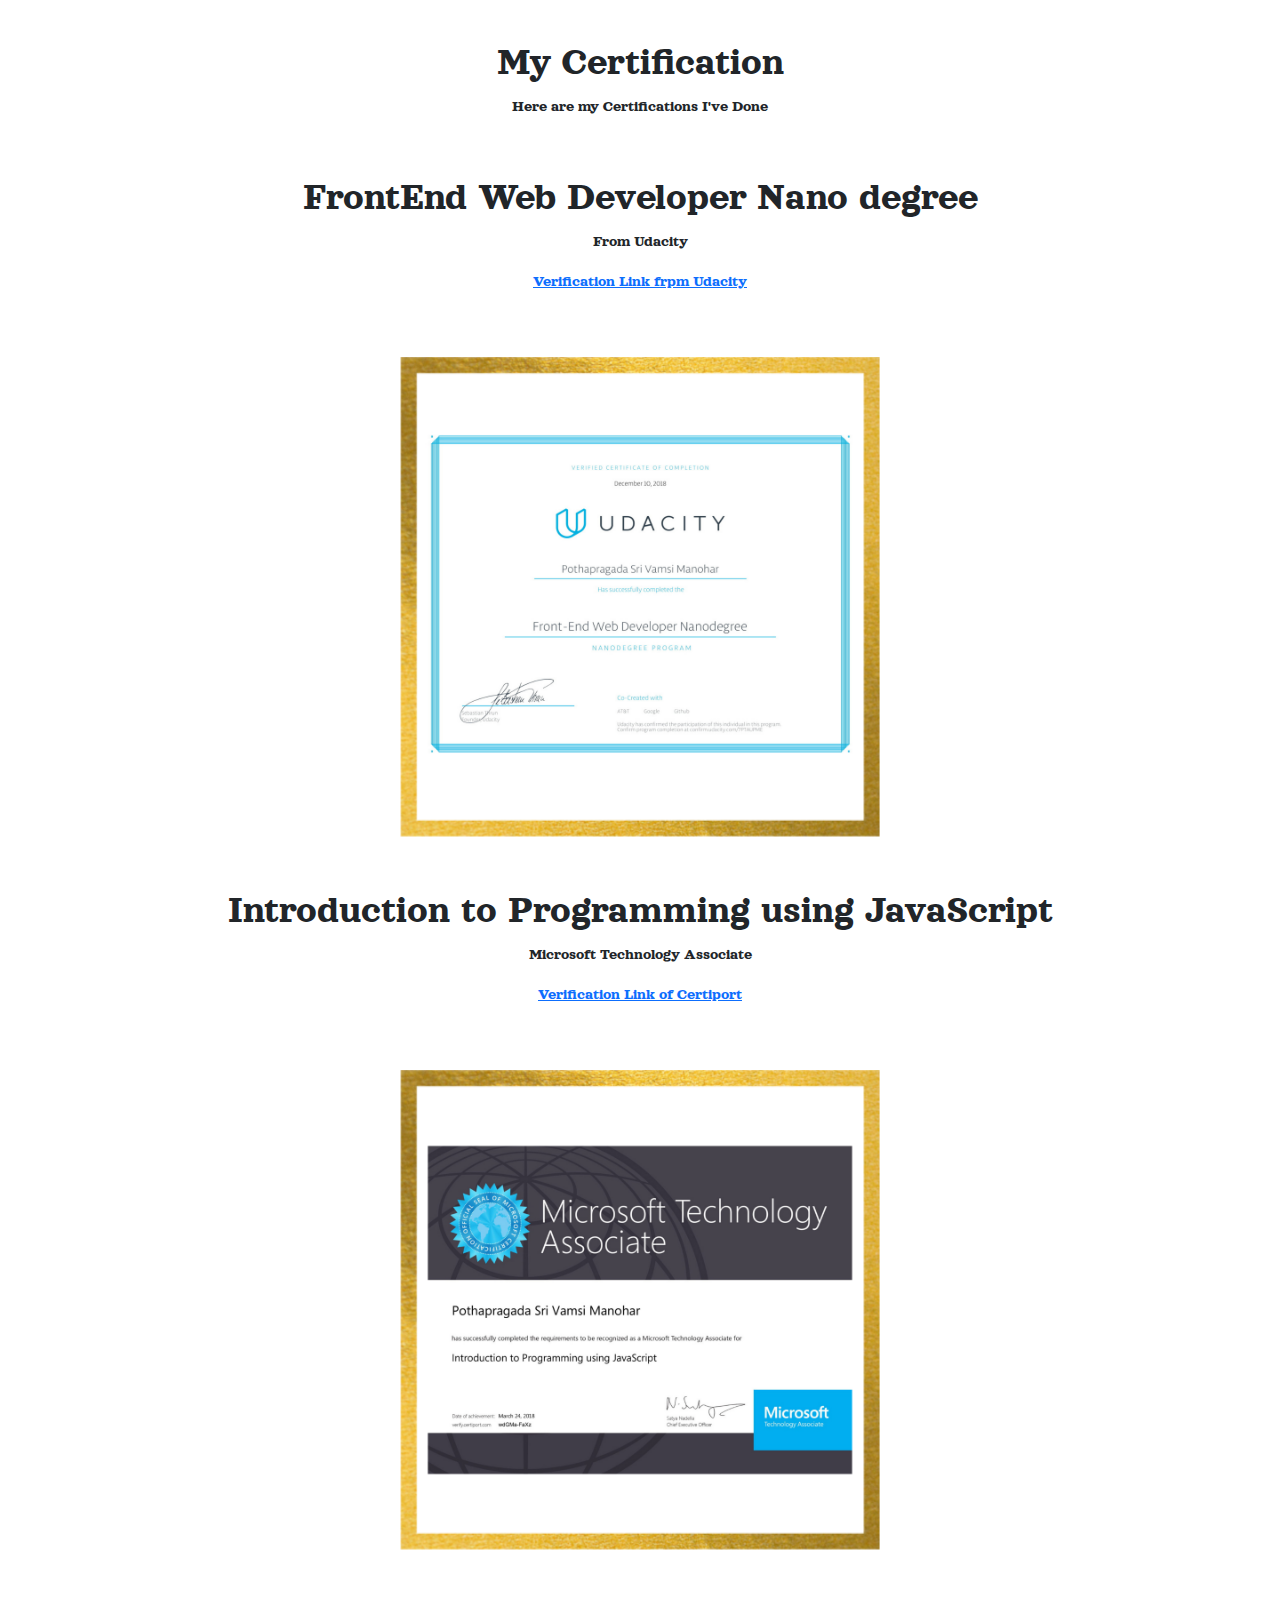
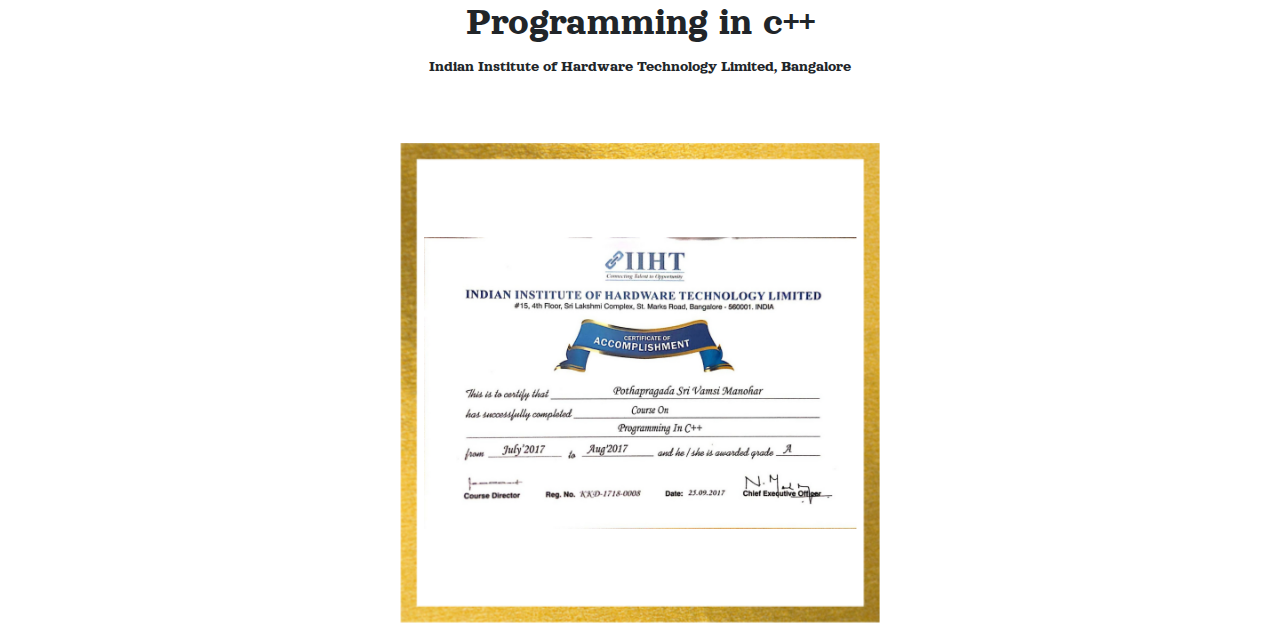
==== pages/certificate.html @ 41e00c21 "updated" ====
<!DOCTYPE html>
<html lang="en">
    <head>
        <meta charset="UTF-8">
        <meta http-equiv="X-UA-Compatible" content="IE=edge">
        <meta name="viewport" content="width=device-width, initial-scale=1.0">
        <title>Vamsi Manohar Contact</title>
        <link rel="stylesheet" href="/css/bootstrap.min.css">
        <link rel="stylesheet" href="/pages/certificate.css">
        <link rel="stylesheet" href="https://use.fontawesome.com/releases/v5.15.3/css/all.css" integrity="sha384-SZXxX4whJ79/gErwcOYf+zWLeJdY/qpuqC4cAa9rOGUstPomtqpuNWT9wdPEn2fk" crossorigin="anonymous">
        <link rel="stylesheet" href="/css/style.css">
    </head>
<body>
    
    <main class="site-main">
        <section class="Intro-area1 ">
            <div class="container ">
              <div class="row">
                <div class="col-lg-12 text-center">
                  <h1 class="IntroText">My Certification</h1>
                  <p class="para">Here are my Certifications I've Done</p>
                </div>
              </div>
            </div>
          </section>
          <section class="Intro-area1 ">
            <div class="container ">
              <div class="row">
                <div class="col-lg-12 text-center">
                  <h1 class="IntroText">FrontEnd Web Developer Nano degree</h1>
                  <p class="para">From Udacity</p>
                  <a href="https://confirm.udacity.com/7PTAUPME"><p class="para">Verification Link frpm Udacity</p></a>
                </div>
              </div>
            </div>
          </section>
        <div class="container-image">
            <div class="certificate">
      <a href="https://graduation-api.udacity.com/api/certificate/7PTAUPME/download"><img src="../img/certificates/udacity.png" alt="udacity-certificate" ></a>
    </div>
    </div>
    <section class="Intro-area1 ">
        <div class="container ">
          <div class="row">
            <div class="col-lg-12 text-center">
              <h1 class="IntroText">Introduction to Programming using JavaScript</h1>
              <p class="para">Microsoft Technology Associate</p>
              <a href="https://portal.certiport.com/Portal/Pages/PrintTranscriptInfo.aspx?action=Cert&id=396&cvid=XqEzc+yGLdgLphPDb0d6mw=="><p class="para">Verification Link of Certiport</p></a>
            </div>
          </div>
        </div>
      </section>
    <div class="container-image">
        <div class="certificate">
   <a href="https://portal.certiport.com/Portal/Pages/PrintTranscriptInfo.aspx?action=Cert&id=396&cvid=XqEzc+yGLdgLphPDb0d6mw=="> <img src="../img/certificates/microsoft.png" alt="Microsoft-Certificate" ></a>
</div>
</div>
<section class="Intro-area1 ">
    <div class="container ">
      <div class="row">
        <div class="col-lg-12 text-center">
          <h1 class="IntroText">Programming in c++</h1>
          <p class="para">Indian Institute of Hardware Technology Limited, Bangalore</p>
        </div>
      </div>
    </div>
  </section>
<div class="container-image">
    <div class="certificate">
<a href="../img/certificates/cpro.png"> <img src="../img/certificates/cpro.png" alt="c++ Certificate" ></a>
</div>
</div>
    </main>


</body>
</html>
---- pages/certificate.css ----
img {
  max-width: 100%;
  height: auto;
}

.container-image {
  margin: auto;
  width: 500px;
  padding: 10px;
}

/* .certificate {
  display: flex;
  justify-content: center;
  align-items: center;
} */
---- css/style.css ----
@import url(./fonts.css);
@import url("https://fonts.googleapis.com/css2?family=Orelega+One&display=swap");
@import url("https://fonts.googleapis.com/css2?family=Noto+Serif&family=Original+Surfer&display=swap");
@import url(./partials/_variables.css);
@import url("https://fonts.googleapis.com/css2?family=Original+Surfer&display=swap");
@import url("https://fonts.googleapis.com/css2?family=Crimson+Text:ital@1&display=swap");
@import url("https://fonts.googleapis.com/css2?family=Poppins:wght@600&display=swap");

.navbar-nav {
  margin-left: auto;
}
.header_area {
  padding-bottom: 120px;
}

/* Start Navigation */

.header_area .main-menu .navbar .navbar-brand {
  padding: 0 2rem 0 5rem;
}

.header_area .main-menu .navbar {
  padding: 1rem 10rem;
  background-color: white;
}

.header_area .main-menu .nav-item .nav-link {
  font-size: 15px;
  font-family: "Orelega One", cursive;
  text-transform: uppercase;
  padding: 1.7rem;
  color: var(--title-color);
}

.header_area .main-menu .navbar-nav .active a {
  background: var(--gradient-color);
  -webkit-background-clip: text;
  -webkit-text-fill-color: transparent;
  background-clip: text;
}

.header_area .main-menu .navbar-nav a:hover {
  background: var(--gradient-color);
  -webkit-background-clip: text;
  -webkit-text-fill-color: transparent;
  background-clip: text;
}

/* end navigation */
/* End Navigation */

/* Start Main Area */

/* banner-area */
.site-main .site-banner {
}
.site-main .site-banner .site-title h3 {
  padding-top: 250px;
  font-family: "Orelega One", cursive;
}

.site-main .site-banner .site-title h4 {
  font-size: 25px;
  font-family: "Orelega One", cursive;
}

.site-main .site-banner .banner-image > img {
  padding: 7rem 0;
  width: 25rem;
}

.title-text {
  font: normal bold 50px;
  font-family: "Orelega One", cursive;
}

.button {
  padding: 0.8rem 2.2rem;
  position: relative;
  border: 3px solid transparent;
  border-radius: 4px;
}

.button.primary-button {
  background: var(--gradient-color);
  background-clip: padding-box;
  color: whitesmoke;
  transition: background 0.6s ease;
}

.button.primary-button:hover {
  background: white;
  background-clip: padding-box;
  color: black;
}

.button.primary-button::after,
.button.secondary-button::after {
  position: absolute;
  top: -2px;
  left: -2px;
  bottom: -2px;
  right: -2px;
  background: var(--gradient-color);
  content: "";
  z-index: -1;
  border-radius: 4px;
}

.button.secondary-button {
  background: white;
  background-clip: padding-box;
  transition: background 0.6s ease;
}

.button.secondary-button:hover {
  background: var(--gradient-color);
  color: white;
  box-shadow: (--box-shadow);
}

/* end banner area */

/* start About */
.aboutArea {
  padding-top: 100px;
}

.abouttext {
  width: 200px;
  font-size: 50px;
  text-transform: uppercase;
}

/* end about */

.site-main .Intro-area {
  background-color: #7510f7;
  position: relative;
  display: grid;
  place-items: center;
  height: 500px;
}
.site-main .Intro-area .IntroText {
  color: white;
  font-family: "Orelega One", cursive;
  padding-top: 20px;
  font-size: 2rem;
}

.site-main .Intro-area .para {
  font-size: 1.2rem;
  font-family: "Noto Serif", serif;
  padding-top: 15px;
  color: white;
}
/* End Main area */

/* Services Area */

.site-main > .services-area .services {
  background: white;
  box-shadow: 0 5px 5px 0 rgb(233 240 243 / 50%), 0 0 0 1px #e6ecf8;
  padding: 2rem 0;
  margin: 5rem 0.5rem;
  transition: box-shadow 0.7s ease;
}

.site-main > .services-area .services:hover {
  box-shadow: var(--box-shadow);
}

.stage-one {
  font-family: "Original Surfer", cursive;
  font-weight: bold;
  font-size: 30px;
}

.stage-p {
  font-family: "Crimson Text", serif;
  font-size: 20px;
}

.stage-two {
  color: blueviolet;
  font-family: "Noto Serif", serif;
}
.stage-q {
  font-family: "Crimson Text", serif;
  font-size: 20px;
}
#space {
  padding-top: 47px;
}
#space2 {
  padding-top: 30px;
}

#down {
  padding-bottom: 90px;
}
#down2 {
  padding-bottom: 45px;
}
#down1 {
  padding-bottom: 50px;
}
/* Start Brand Area */

.site-main .brand-area {
  padding-left: 20rem;
  padding-top: 5rem;
  margin-bottom: 4rem;
}

.site-main .brand-area .first-row .col-lg-4 {
  display: flex;
  justify-content: center;
}

.site-main .brand-area .first-row .col-lg-4 > .single-brand {
  box-shadow: 0 5px 5px 0 rgb(233 240 243 / 50%), 0 0 0 1px #e6ecf8;
  text-align: center;
  padding: 1.8rem 0rem;
  margin: 0.9rem 0;
  cursor: pointer;
  transition: transform 0.4s ease;
}

.site-main .brand-area .first-row .col-lg-4 > .single-brand > img {
  width: 70%;
}

.site-main .brand-area .first-row .col-lg-4 > .single-brand:hover {
  box-shadow: var(--box-shadow);
  transform: scale(1.1);
}
#redbox {
  display: flex;
  align-items: center;
  justify-content: center;
  font-family: "Orelega One", cursive;
  padding-left: 50px;
  border-radius: 25px;
  background: url(../img/BG-2.jpg);
  box-shadow: 0 5px 5px 0 rgb(233 240 243 / 50%), 0 0 0 1px #e6ecf8;
}

#redbox-text {
  padding-top: 5rem;
}
#brand-row {
  padding-top: 6rem;
}

#h5line {
  line-height: 50px;
}
.interncolor {
  color: yellow;
  font-family: "Poppins", sans-serif;
}
.interncolor2 {
  font-family: "Poppins", sans-serif;
  color: gray;
}

.site-main .project-area .button-group button {
  background: transparent;
  border: none;
  font: normal 500 16px/130px var(--roboto);
  text-transform: uppercase;
}

.site-main .project-area .button-group button + button {
  padding-left: 3rem;
}

.Intro-area1 {
  font-family: "Orelega One", cursive;
  margin-bottom: 3%;
  margin-top: 3%;
}

footer.footer-area {
  padding: 5rem 0;
  background: black;
}

footer.footer-area .social h5 {
  font: normal 500 23px/ 30px var(--roboto);
  color: white;
}

footer.footer-area .social a > i {
  font-size: 22px;
  padding: 2rem;
  color: white;
}

footer.footer-area .social a:hover > i {
  color: var(--gradient-color);
}
.para5 {
  color: white;
  font-size: 1rem;
}
.wow1 {
  box-shadow: 0 2px 4px 0 rgba(0, 0, 0, 0.2), 0 6px 20px 0 rgba(0, 0, 0, 0.19);
}
.wow2 {
  box-shadow: 0 2px 4px 0 rgba(0, 0, 0, 0.2), 0 6px 20px 0 rgba(0, 0, 0, 0.19);
}

.boxcontainer {
  margin: 0;
  display: flex;
  justify-content: center;
  align-items: center;
  width: 90%;
  display: grid;
  grid-gap: 50px;
}
/* End Brand Area */
/* End Services Area */
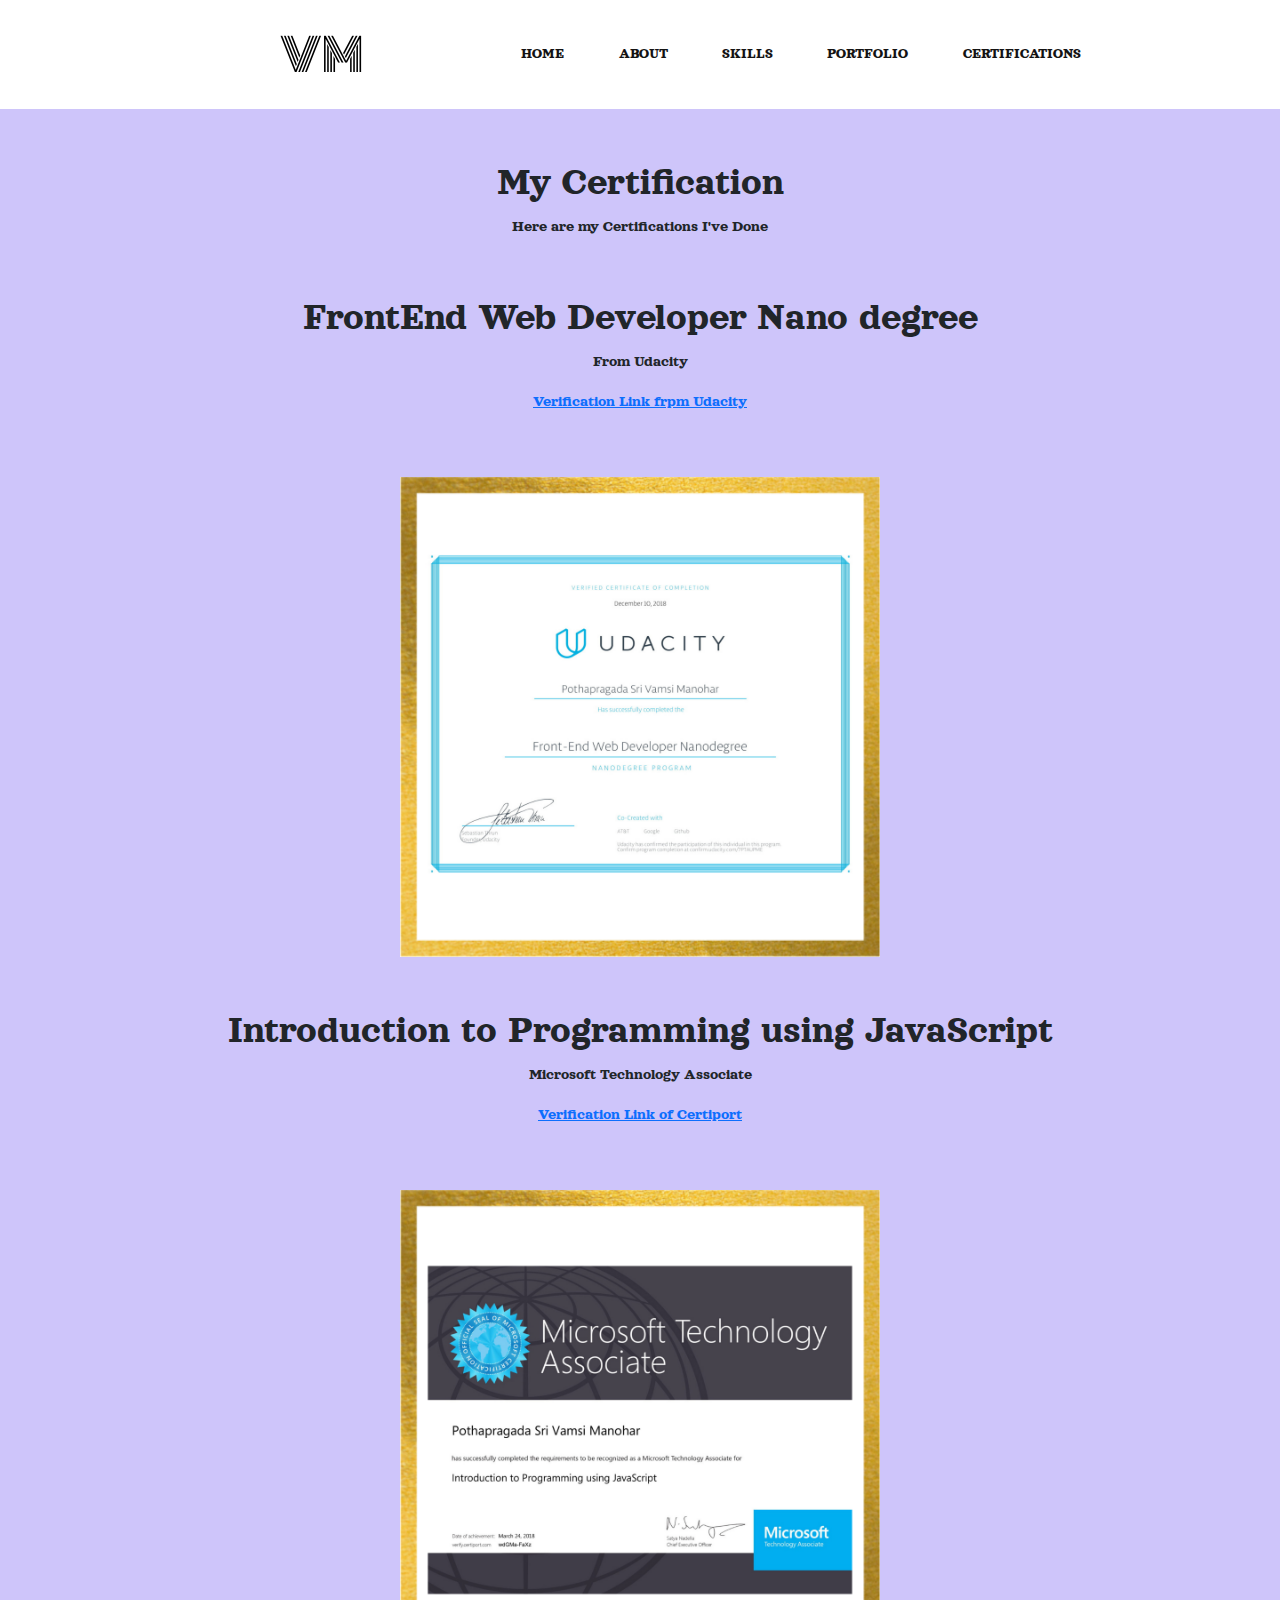
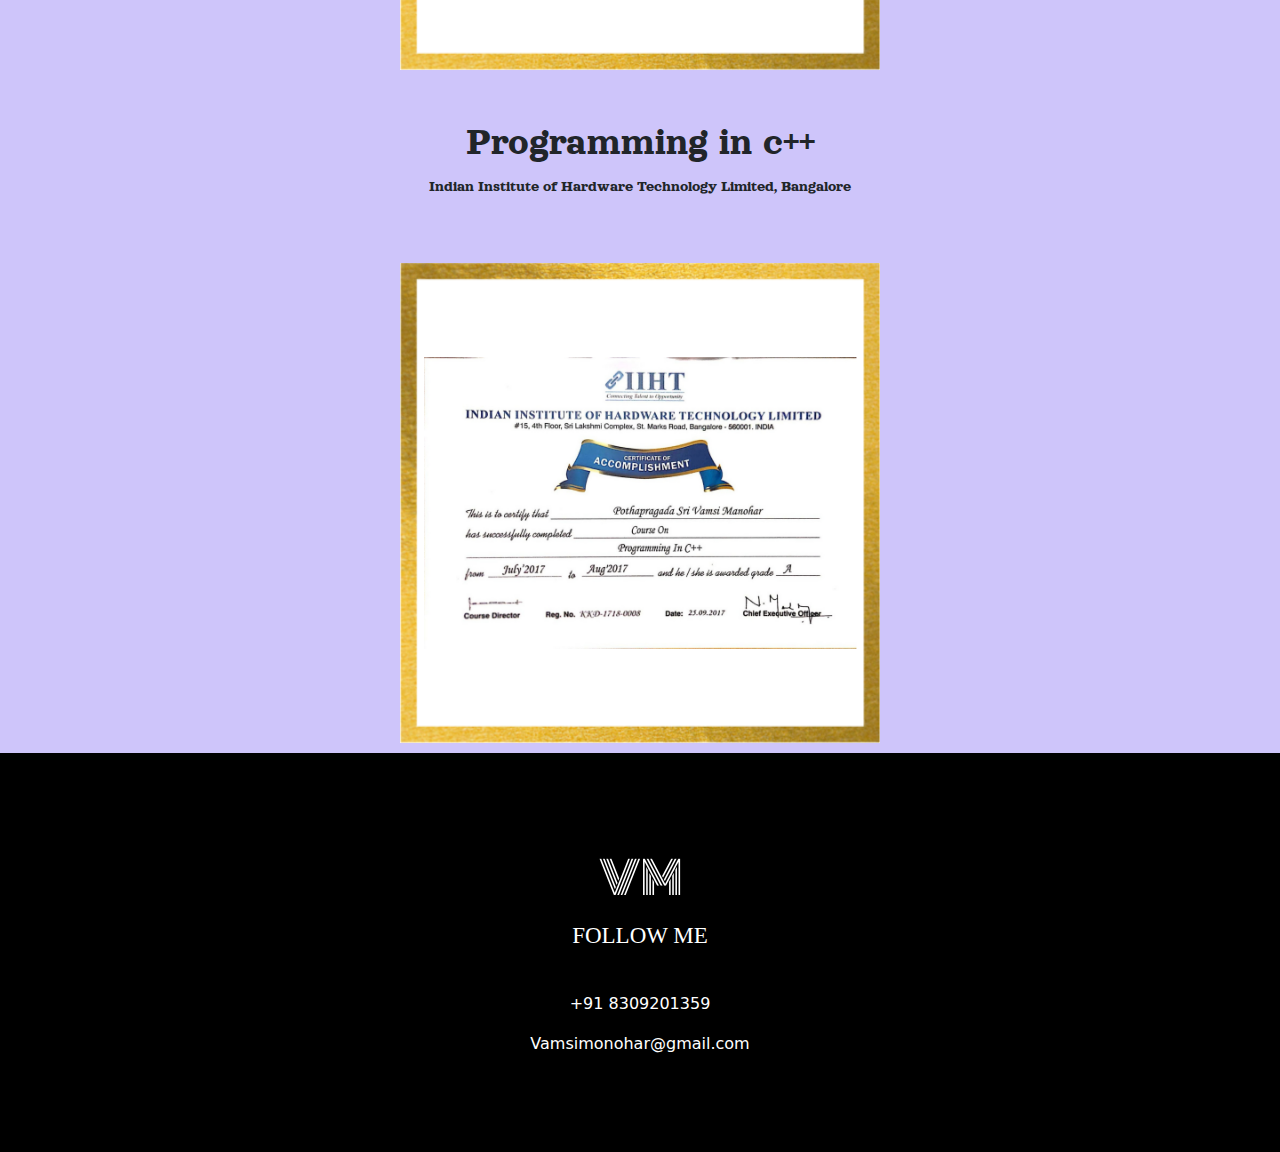
==== commit 0029e147: "finished" ====
--- a/pages/certificate.html
+++ b/pages/certificate.html
@@ -4,14 +4,45 @@
         <meta charset="UTF-8">
         <meta http-equiv="X-UA-Compatible" content="IE=edge">
         <meta name="viewport" content="width=device-width, initial-scale=1.0">
-        <title>Vamsi Manohar Contact</title>
+        <title>Vamsi Manohar Certification</title>
         <link rel="stylesheet" href="/css/bootstrap.min.css">
         <link rel="stylesheet" href="/pages/certificate.css">
         <link rel="stylesheet" href="https://use.fontawesome.com/releases/v5.15.3/css/all.css" integrity="sha384-SZXxX4whJ79/gErwcOYf+zWLeJdY/qpuqC4cAa9rOGUstPomtqpuNWT9wdPEn2fk" crossorigin="anonymous">
-        <link rel="stylesheet" href="/css/style.css">
+        <link rel="stylesheet" href="../style.css">
     </head>
 <body>
-    
+  <header class="header_area">
+    <div class="main-menu">
+      <nav class="navbar fixed-top navbar-expand-lg navbar-light">
+          <div class="container-fluid">
+            <a class="navbar-brand" id="logo" href="#"><img src="../img/VM (1).png" alt="logo"></a>
+            <button class="navbar-toggler" type="button" data-bs-toggle="collapse" data-bs-target="#navbarNav" aria-controls="navbarNav" aria-expanded="false" aria-label="Toggle navigation">
+              <span class="navbar-toggler-icon"></span>
+            </button>
+            <div class="collapse navbar-collapse" id="navbarNav">
+              <ul class="navbar-nav">
+                <li class="nav-item">
+                  <a class="nav-link active" href="http://vamsimanohar.tech/#Homear">Home</a>
+                </li>
+                <li class="nav-item">
+                  <a class="nav-link" href="http://vamsimanohar.tech/#Aboutar">About</a>
+                </li>
+                <li class="nav-item">
+                  <a class="nav-link" href="http://vamsimanohar.tech/#Skillsar">Skills</a>
+                </li>
+                <li class="nav-item">
+                  <a class="nav-link" href="http://vamsimanohar.tech/#Portfolioar">Portfolio</a>
+                </li>
+                <li class="nav-item">
+                  <a class="nav-link" href="http://vamsimanohar.tech/#Certificationar">Certifications</a>
+                </li>
+              </ul>
+          </div>
+          </div>
+        </nav>
+    </div>
+</header>  
+
     <main class="site-main">
         <section class="Intro-area1 ">
             <div class="container ">
@@ -71,6 +102,30 @@
 </div>
 </div>
     </main>
+    <footer class="footer-area">
+      <div class="container">
+          <div class="">
+              <div class="site-logo text-center py-4">
+                  <a href="#"><img src="../img/VM (2).png" alt="logo"></a>
+              </div>
+              <div class="social text-center">
+                  <h5 class="text-uppercase">Follow me</h5>
+                  <a href="https://github.com/vamsimanohar9"><i class="fab fa-github"></i></a>
+                  <a href="https://www.linkedin.com/in/itsmevamsi/"><i class="fab fa-linkedin"></i></a>
+                  <a href="https://www.instagram.com/vamsi.manohar/"><i class="fab fa-instagram"></i></a>
+                  <a href="https://www.youtube.com/newlycharge"><i class="fab fa-youtube"></i></a>
+              </div>
+              <div class="copyrights text-center">
+                  <p class="para5">
+                      +91 8309201359
+                  </p>
+                  <p class="para5">
+                    Vamsimonohar@gmail.com
+                </p>
+              </div>
+          </div>
+      </div>
+  </footer>
 
 
 </body>
--- a/pages/certificate.css
+++ b/pages/certificate.css
@@ -1,3 +1,18 @@
+::-webkit-scrollbar {
+  width: 12px;
+}
+::-webkit-scrollbar-thumb {
+  background: linear-gradient(90deg, #009ffd 0%, #2a2a72 100%);
+  border-radius: 6px;
+}
+
+body {
+  cursor: url(../img/cursor/cursor.png) 16 16, auto;
+  background-color: #cec5fa;
+  background-position: top center;
+  background-size: cover;
+}
+
 img {
   max-width: 100%;
   height: auto;
--- a/style.css
+++ b/style.css
@@ -0,0 +1,360 @@
+@import url(./fonts.css);
+@import url("https://fonts.googleapis.com/css2?family=Orelega+One&display=swap");
+@import url("https://fonts.googleapis.com/css2?family=Noto+Serif&family=Original+Surfer&display=swap");
+@import url("https://fonts.googleapis.com/css2?family=Original+Surfer&display=swap");
+@import url("https://fonts.googleapis.com/css2?family=Crimson+Text:ital@1&display=swap");
+@import url("https://fonts.googleapis.com/css2?family=Poppins:wght@600&display=swap");
+
+/* main css portion */
+::-webkit-scrollbar {
+  width: 12px;
+}
+::-webkit-scrollbar-thumb {
+  background: linear-gradient(90deg, #009ffd 0%, #2a2a72 100%);
+  border-radius: 6px;
+}
+
+html,
+body {
+  cursor: url(img/cursor/cursor.png) 16 16, auto;
+  margin: 0%;
+  box-sizing: border-box;
+  width: 100%;
+  height: 100%;
+}
+
+/* CSS Variables */
+
+:root {
+  --primary-color: #4458dc;
+  --primary-color2: #470bbe;
+  --title-color: #141313;
+  --text-color: #777777;
+  --border-color: #201f1f17;
+  --gradient-color: linear-gradient(90deg, #009ffd 0%, #2a2a72 100%);
+  --shadow-color: 0px 10px 30px rgba(118, 85, 225, 0.3);
+  --box-shadow: 0px 10px 30px rgba(57, 56, 61, 0.205);
+
+  /* font family variables. */
+  --roboto: "Roboto", cursive;
+}
+
+/* main css portion */
+
+.navbar-nav {
+  margin-left: auto;
+}
+.header_area {
+  padding-bottom: 120px;
+}
+
+/* Start Navigation */
+
+.header_area .main-menu .navbar .navbar-brand {
+  padding: 0 2rem 0 5rem;
+}
+
+.header_area .main-menu .navbar {
+  padding: 1rem 10rem;
+  background-color: white;
+}
+
+.header_area .main-menu .nav-item .nav-link {
+  font-size: 15px;
+  font-family: "Orelega One", cursive;
+  text-transform: uppercase;
+  padding: 1.7rem;
+  color: var(--title-color);
+}
+
+.header_area .main-menu .navbar-nav .active a {
+  background: var(--gradient-color);
+  -webkit-background-clip: text;
+  -webkit-text-fill-color: transparent;
+  background-clip: text;
+}
+
+.header_area .main-menu .navbar-nav a:hover {
+  background: var(--gradient-color);
+  -webkit-background-clip: text;
+  -webkit-text-fill-color: transparent;
+  background-clip: text;
+}
+
+/* end navigation */
+/* End Navigation */
+
+/* Start Main Area */
+
+/* banner-area */
+.site-main .site-banner {
+}
+.site-main .site-banner .site-title h3 {
+  padding-top: 250px;
+  font-family: "Orelega One", cursive;
+}
+
+.site-main .site-banner .site-title h4 {
+  font-size: 25px;
+  font-family: "Orelega One", cursive;
+}
+
+.site-main .site-banner .banner-image > img {
+  padding: 7rem 0;
+  width: 25rem;
+}
+
+.title-text {
+  font: normal bold 50px;
+  font-family: "Orelega One", cursive;
+}
+
+.button {
+  padding: 0.8rem 2.2rem;
+  position: relative;
+  border: 3px solid transparent;
+  border-radius: 4px;
+}
+
+.button.primary-button {
+  background: var(--gradient-color);
+  background-clip: padding-box;
+  color: whitesmoke;
+  transition: background 0.6s ease;
+}
+
+.button.primary-button:hover {
+  background: white;
+  background-clip: padding-box;
+  color: black;
+}
+
+.button.primary-button::after,
+.button.secondary-button::after {
+  position: absolute;
+  top: -2px;
+  left: -2px;
+  bottom: -2px;
+  right: -2px;
+  background: var(--gradient-color);
+  content: "";
+  z-index: -1;
+  border-radius: 4px;
+}
+
+.button.secondary-button {
+  background: white;
+  background-clip: padding-box;
+  transition: background 0.6s ease;
+}
+
+.button.secondary-button:hover {
+  background: var(--gradient-color);
+  color: white;
+  box-shadow: (--box-shadow);
+}
+
+/* end banner area */
+
+/* start About */
+.aboutArea {
+  padding-top: 100px;
+}
+
+.abouttext {
+  width: 200px;
+  font-size: 50px;
+  text-transform: uppercase;
+}
+
+/* end about */
+
+.site-main .Intro-area {
+  background-color: #7510f7;
+  position: relative;
+  display: grid;
+  place-items: center;
+  height: 500px;
+}
+.site-main .Intro-area .IntroText {
+  color: white;
+  font-family: "Orelega One", cursive;
+  padding-top: 20px;
+  font-size: 2rem;
+}
+
+.site-main .Intro-area .para {
+  font-size: 1.2rem;
+  font-family: "Noto Serif", serif;
+  padding-top: 15px;
+  color: white;
+}
+/* End Main area */
+
+/* Services Area */
+
+.site-main > .services-area .services {
+  background: white;
+  box-shadow: 0 5px 5px 0 rgb(233 240 243 / 50%), 0 0 0 1px #e6ecf8;
+  padding: 2rem 0;
+  margin: 5rem 0.5rem;
+  transition: box-shadow 0.7s ease;
+}
+
+.site-main > .services-area .services:hover {
+  box-shadow: var(--box-shadow);
+}
+
+.stage-one {
+  font-family: "Original Surfer", cursive;
+  font-weight: bold;
+  font-size: 30px;
+}
+
+.stage-p {
+  font-family: "Crimson Text", serif;
+  font-size: 20px;
+}
+
+.stage-two {
+  color: blueviolet;
+  font-family: "Noto Serif", serif;
+}
+.stage-q {
+  font-family: "Crimson Text", serif;
+  font-size: 20px;
+}
+#space {
+  padding-top: 47px;
+}
+#space2 {
+  padding-top: 30px;
+}
+
+#down {
+  padding-bottom: 90px;
+}
+#down2 {
+  padding-bottom: 45px;
+}
+#down1 {
+  padding-bottom: 50px;
+}
+/* Start Brand Area */
+
+.site-main .brand-area {
+  padding-left: 20rem;
+  padding-top: 5rem;
+  margin-bottom: 4rem;
+}
+
+.site-main .brand-area .first-row .col-lg-4 {
+  display: flex;
+  justify-content: center;
+}
+
+.site-main .brand-area .first-row .col-lg-4 > .single-brand {
+  box-shadow: 0 5px 5px 0 rgb(233 240 243 / 50%), 0 0 0 1px #e6ecf8;
+  text-align: center;
+  padding: 1.8rem 0rem;
+  margin: 0.9rem 0;
+  cursor: pointer;
+  transition: transform 0.4s ease;
+}
+
+.site-main .brand-area .first-row .col-lg-4 > .single-brand > img {
+  width: 70%;
+}
+
+.site-main .brand-area .first-row .col-lg-4 > .single-brand:hover {
+  box-shadow: var(--box-shadow);
+  transform: scale(1.1);
+}
+#redbox {
+  display: flex;
+  align-items: center;
+  justify-content: center;
+  font-family: "Orelega One", cursive;
+  padding-left: 50px;
+  border-radius: 25px;
+  background: url(../img/BG-2.jpg);
+  box-shadow: 0 5px 5px 0 rgb(233 240 243 / 50%), 0 0 0 1px #e6ecf8;
+}
+
+#redbox-text {
+  padding-top: 5rem;
+}
+#brand-row {
+  padding-top: 6rem;
+}
+
+#h5line {
+  line-height: 50px;
+}
+.interncolor {
+  color: yellow;
+  font-family: "Poppins", sans-serif;
+}
+.interncolor2 {
+  font-family: "Poppins", sans-serif;
+  color: gray;
+}
+
+.site-main .project-area .button-group button {
+  background: transparent;
+  border: none;
+  font: normal 500 16px/130px var(--roboto);
+  text-transform: uppercase;
+}
+
+.site-main .project-area .button-group button + button {
+  padding-left: 3rem;
+}
+
+.Intro-area1 {
+  font-family: "Orelega One", cursive;
+  margin-bottom: 3%;
+  margin-top: 3%;
+}
+
+footer.footer-area {
+  padding: 5rem 0;
+  background: black;
+}
+
+footer.footer-area .social h5 {
+  font: normal 500 23px/ 30px var(--roboto);
+  color: white;
+}
+
+footer.footer-area .social a > i {
+  font-size: 22px;
+  padding: 2rem;
+  color: white;
+}
+
+footer.footer-area .social a:hover > i {
+  color: var(--gradient-color);
+}
+.para5 {
+  color: white;
+  font-size: 1rem;
+}
+.wow1 {
+  box-shadow: 0 2px 4px 0 rgba(0, 0, 0, 0.2), 0 6px 20px 0 rgba(0, 0, 0, 0.19);
+}
+.wow2 {
+  box-shadow: 0 2px 4px 0 rgba(0, 0, 0, 0.2), 0 6px 20px 0 rgba(0, 0, 0, 0.19);
+}
+
+.boxcontainer {
+  margin: 0;
+  display: flex;
+  justify-content: center;
+  align-items: center;
+  width: 90%;
+  display: grid;
+  grid-gap: 50px;
+}
+/* End Brand Area */
+/* End Services Area */
